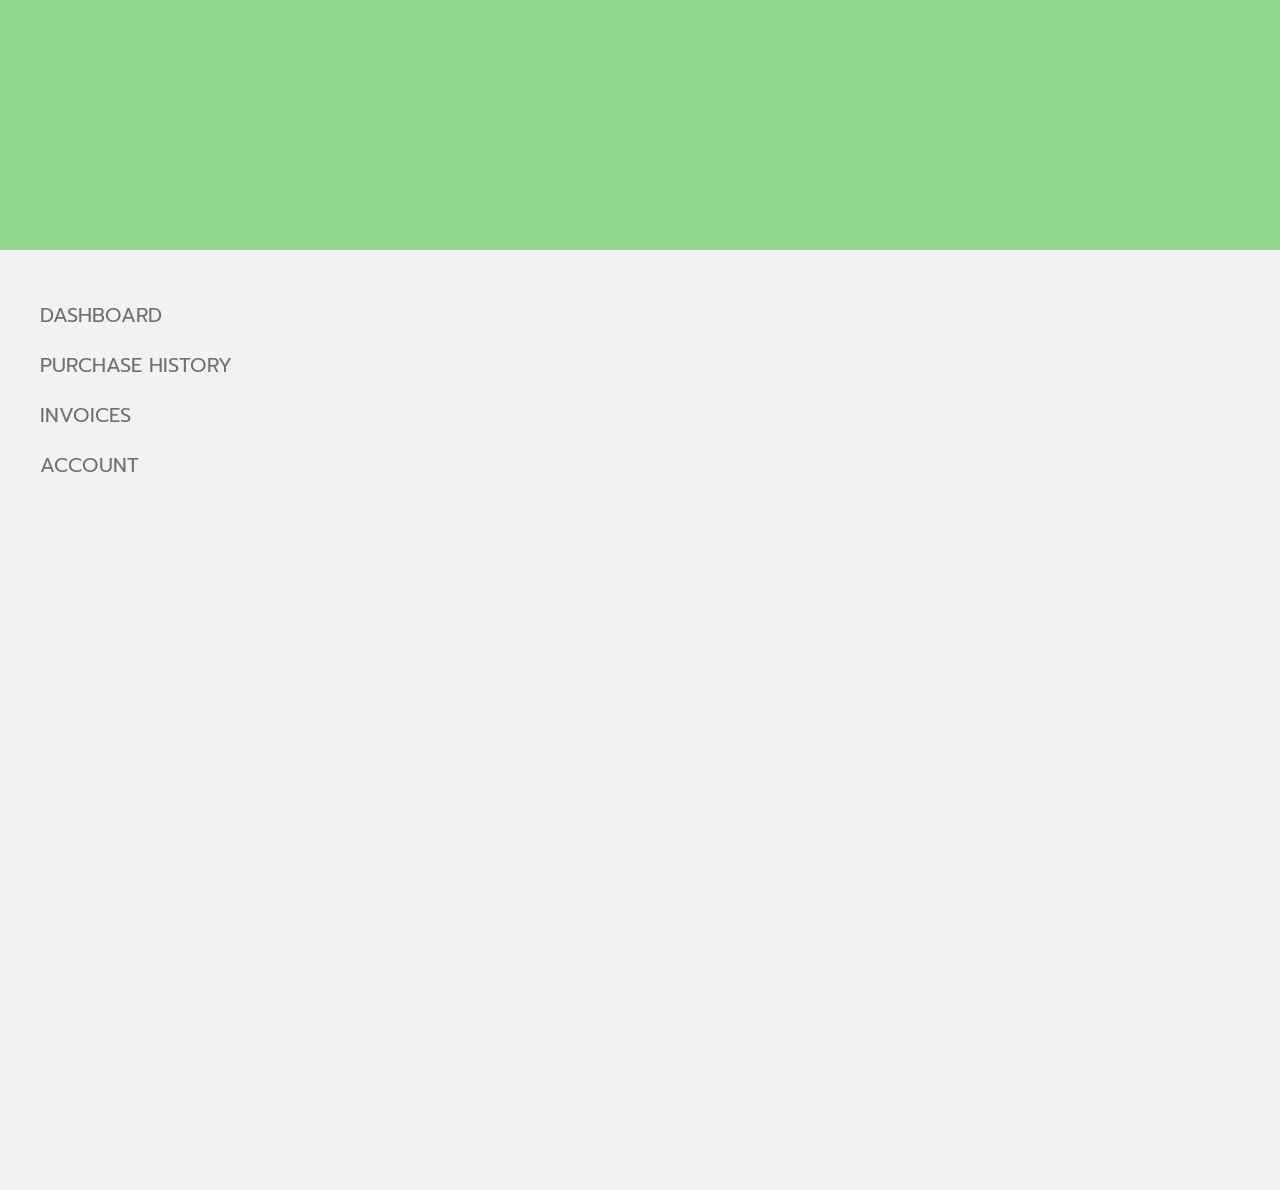
==== dashboard.html @ 3eceb458 "changed html file names" ====
<!DOCTYPE html>
<html lang="en">
<head>
    <meta charset="UTF-8">
    <meta name="viewport" content="width=device-width, initial-scale=1.0">
    <meta http-equiv="X-UA-Compatible" content="ie=edge">
    <title>Farm UI | Dashboard page</title>
    <link rel="stylesheet" href="style.css">
</head>
<body>
    <main class="main">
        <header class="header"></header>
        <div class="is-section">
            <ul>
                <li class="dashboard">Dashboard</li>
                <li class="purchase">Purchase history</li>
                <li class="invoice">invoices</li>
                <li class="account">account</li>
            </ul>

        </div>

        <div class="pos-abs-h dash-lyt">
            <div class="cards card-margin">
                <div class="card card-1">
                    <p>Products <br/> Purchased</p>
                    <div class="round">18</div>
                </div>
                <div class="card card-2">
                    <p>Delivered <br/> Products</p>
                    <div class="round">3</div>

                </div>
                <div class="card card-3">
                    <p>Pending <br/> Products</p>
                    <div class="round">3</div>
                </div>
            </div>
            <div class="farm-map card-margin">
               <div> 
                    <h4>MAIN FARM ADDRESS</h4>
                    <br>
                    <p>
                        20 Jane Haret Close,  <br/>
                        Lekki by Epe Expy,<br/>
                        Lagos.
                    </p>
                    
                    <button class="btn btn-pos btn-w btn-c">Edit Address</button>
               </div>
               
               <div class="map-image">
                   <button class="btn btn-map">MAP</button>
               </div>
            </div>
            <div class="order-history card-margin">
                <h4>RECENT ORDER HISTORY</h4>

                <table>
                    <tr>
                        <th>S/N</th>
                        <th>PRODUCT</th>
                        <th>QUANTITY</th>
                        <th>AMOUNT</th>
                        <th>STATUS</th>
                    </tr>

                    <tr>
                        <td>1</td>
                        <td>Cashew Nuts</td>
                        <td>300 bags</td>
                        <td>100,000</td>
                        <td>Pending</td>
                    </tr>

                    <tr>
                        <td>1</td>
                        <td>Cashew Nuts</td>
                        <td>300 bags</td>
                        <td>100,000</td>
                        <td>Pending</td>
                    </tr>

                    <tr>
                        <td>1</td>
                        <td>Cashew Nuts</td>
                        <td>300 bags</td>
                        <td>100,000</td>
                        <td>Pending</td>
                    </tr>

                    <tr>
                        <td>1</td>
                        <td>Cashew Nuts</td>
                        <td>300 bags</td>
                        <td>100,000</td>
                        <td>Pending</td>
                    </tr>
    

                </table>

               
            </div>

        </div>

        <div class="pos-abs-h purchase-lyt">
                <div class="purchase-history">
                        <h4>Purchase History</h4>
        
                        <table id="purchase">
                            <tr>
                                <th>S/N</th>
                                <th>PRODUCT</th>
                                <th>QUANTITY</th>
                                <th>AMOUNT</th>
                                <th>STATUS</th>
                            </tr>
        
                            <tr>
                                <td>1</td>
                                <td>Cashew Nuts</td>
                                <td>300 bags</td>
                                <td>100,000</td>
                                <td>Pending</td>
                            </tr>
        
                            <tr>
                                <td>1</td>
                                <td>Cashew Nuts</td>
                                <td>300 bags</td>
                                <td>100,000</td>
                                <td>Pending</td>
                            </tr>
        
                            <tr>
                                <td>1</td>
                                <td>Cashew Nuts</td>
                                <td>300 bags</td>
                                <td>100,000</td>
                                <td>Pending</td>
                            </tr>
        
                            <tr>
                                <td>1</td>
                                <td>Cashew Nuts</td>
                                <td>300 bags</td>
                                <td>100,000</td>
                                <td>Pending</td>
                            </tr>
            
                            <tr>
                                <td>1</td>
                                <td>Cashew Nuts</td>
                                <td>300 bags</td>
                                <td>100,000</td>
                                <td>Pending</td>
                            </tr>
    
                        </table>

                    </div>
        </div>

        <div class="pos-abs-h invoice-lyt">
            <h4>Billings</h4>
        </div>


        <div class="pos-abs-h account-lyt">
            <div class="person-acct">
                <div class="card-a card-w">
                    <div class="acct-box">
                        <h4>ACCOUNT</h4>
                        <p>John Chukwuemeka</p>        
                    </div>

                    <div class="round-a"></div>

                </div>

                <div class="card-p card-w card-s">
                    <h4>EDIT PROFILE</h4>

                    <form action="" class="form-w">
                        <label for="firstname">First Name</label> 
                        <input type="text"> 
                        <label for="firstname">Last Name</label>
                        <input type="text"> 
                        <label for="firstname">Gender</label> 
                        <input type="text"> 
                        <label for="firstname">Business Name</label> 
                        <input type="text"> 

                    </form>

                    <button class="btn btn-save btn-c">Save</button>

                </div>

                <div class="card-p card-w card-s">
                    <h4>CHANGE PASSWORD</h4>

                    <form action="" class="form-w">
                            <label for="old password">Old Password</label> 
                            <input type="password"> 
                            <label for="new password">New Password</label>
                            <input type="password"> 
                            <label for="confirm password">Confirm Password</label> 
                            <input type="password">                         
    
                    </form>
    
                    <button class="btn btn-save btn-c">Save</button>
    
    
                </div>
            </div>
            <div class="map-locate">
                <div class="card-m">
                    <h4>FARMS</h4>

                    <div class="card-map">
                        <div class="card-mapFlex">
                            <div class="card-mapImg"></div>
                            <p>20 Jane Haret Close, <br>
                                Lekki by Epe Expy, <br>
                                Lagos.
                            </p>
                        </div>  
                        
                        <div class="align">
                            <button class="btn btn-c btn-edit">Edit</button>
                            <button class="btn btn-c btn-del">Delete</button>    
                        </div>

                    </div>

                    <div class="card-map">
                        <div class="card-mapFlex">
                            <div class="card-mapImg"></div>
                            <p>20 Jane Haret Close, <br>
                                Lekki by Epe Expy, <br>
                                Lagos.
                            </p>
                        </div>  
                        
                        <div class="align">
                            <button class="btn btn-c btn-edit">Edit</button>
                            <button class="btn btn-c btn-del">Delete</button>    
                        </div>

                    </div>

                    <div class="card-map">
                        <div class="card-mapFlex">
                            <div class="card-mapImg"></div>
                            <p>20 Jane Haret Close, <br>
                                Lekki by Epe Expy, <br>
                                Lagos.
                            </p>
                        </div>  
                        
                        <div class="align">
                            <button class="btn btn-c btn-edit">Edit</button>
                            <button class="btn btn-c btn-del">Delete</button>    
                        </div>

                    </div>
                    <div class="card-map">
                        <div class="card-mapFlex">
                            <div class="card-mapImg"></div>
                            <p>20 Jane Haret Close, <br>
                                Lekki by Epe Expy, <br>
                                Lagos.
                            </p>
                        </div>  
                        
                        <div class="align">
                            <button class="btn btn-c btn-edit">Edit</button>
                            <button class="btn btn-c btn-del">Delete</button>    
                        </div>

                    </div>
                    <div class="card-map">
                        <div class="card-mapFlex">
                            <div class="card-mapImg"></div>
                            <p>20 Jane Haret Close, <br>
                                Lekki by Epe Expy, <br>
                                Lagos.
                            </p>
                        </div>  
                        
                        <div class="align">
                            <button class="btn btn-c btn-edit">Edit</button>
                            <button class="btn btn-c btn-del">Delete</button>    
                        </div>

                    </div>

                </div>
            </div>
        </div>
    </main>

    <script src="app.js"></script>
</body>
</html>
---- style.css ----
@import url('https://fonts.googleapis.com/css?family=Prompt');
@import url('https://stackpath.bootstrapcdn.com/font-awesome/4.7.0/css/font-awesome.min.css');

:root{
    --color-grey: #F2F2F2;
    --color-light-green: #91D88E;
    --color-dark: #000000;
    --color-dark-1: #707070;
    --color-light: #ffffff;
    --color-dark-green: #87C466;
    --color-light-1: #D3D3D3;
    --color-dark-2: #3B3B3B;
    --color-dark-3: #212121;
    --color-blue-1: #4640EF;
    --color-green-1: #CEEDCD;
    --color-light-2: #EFEFEF;
    --color-blue-2: #2F21F9;
}

*, *::after, *::before {
    padding: 0;
    margin: 0;
    box-sizing: inherit;
    outline: none;
}

body{
    padding: 0;
    margin: 0;
    box-sizing: border-box;
    font-family: 'Prompt', sans-serif;
}

.main{
    background-color: var(--color-grey);
}

.header{
    min-height: 250px;
    background-color: var(--color-light-green);
}

.is-section{
    min-height: 900px;
    position: relative;
    padding: 0 15px;
}

.is-section > ul{
    list-style: none;
    width: 260px;
    margin-top: 40px;
    line-height: 50px;
}

.is-section ul li{
    text-transform: uppercase;
    font-size: 20px;
    color: var(--color-dark-1);
    text-indent: 25px;
    cursor: pointer;
}

.is-section ul li:hover{
    background: rgba(145,216,142, 0.44);
    border-radius: 150px;
    transition: all 1s ease-out;
}

.pos-abs-h{
    position: absolute;
    left: 25%;
    /* width: 1024px; */
    top: 220px;
}

.dash-lyt{
    display: flex;
    flex-direction: column;
    justify-content: space-between;
    overflow-x: hidden;
}

.card-margin{
    margin: 10px 0;
}
.cards{
    /* width: 100%; */
    display: flex;
    justify-content: space-between;
}

.cards .card{
    width: 320px;
    border-radius: 10px;
    background: var(--color-light);
    box-shadow: 0 3px 6px rgba(0,0,0,0.16);
    padding: 15px;
    align-items: center;
    display: flex;
    justify-content: space-between;
    margin: 0 5px;
}

.cards .card>p{
    font-size: 20px;
    color: var(--color-dark-green);
}

.round{
    height: 124px;
    width: 124px;
    border: 1px solid var(--color-grey);
    border-radius: 50%;
    text-align: center;
    font-size: 61px;
    
    padding: 25px 0;
    color: var(--color-dark-green);
}

.farm-map{
    height: 300px;
    width: 600px;
    border-radius: 10px;
    background: var(--color-light);
    padding: 10px;
    display: flex;
    justify-content: space-between;
    box-shadow: 0 3px 6px rgba(0,0,0,0.16);
}

.farm-map h4{
    font-size: 12px;
    color: var(--color-dark-2);
    letter-spacing: 4px;
}

.farm-map p{
    font-size: 22px;
    line-height: 25px;
}

.btn:link, .btn:visited{
    text-decoration: none;
    display: inline-block;
    cursor: pointer;
}

.btn-pos{
    position: absolute;
    top: 125px;
}
.btn-w{
    position: relative;
    font-family: 'prompt';
    padding: 8px 10px;
    /* border-radius: 100px; */
}

.btn-c{
    background: rgba(145,216,142, 0.44);
    box-shadow: 0 3px 6px rgba(0,0,0,0.29);
    border: none;
    border-radius: 100px;

}

.map-image{
    background: url('img/map.png') no-repeat;
    background-size: cover;
    height: 280px;
    width: 300px;
    border-radius: 13px;
    padding: 10px;
}

.btn-map{
    cursor: pointer;
    border: none;
    background: var(--color-light);
    text-align: left;
    padding: 5px 20px 5px 5px;
    border-radius: 5px;
    box-shadow: 0 3px 6px rgba(0,0,0,0.16);
    color: var(--color-blue-1);
    font-size: 14px;
}

.order-history{
    height: 370px;
    width: 900px;
    border-radius: 10px;
    background: var(--color-light);
    box-shadow: 0 3px 6px rgba(0,0,0,0.16);
    /* margin-top: 30px; */
}

.order-history h4{
    padding: 15px;
    font-size: 12px;
    color: var(--color-dark-2);
    letter-spacing: 3px;
}

table{
    width: 100%;
    border-collapse: collapse;
}

table tr th{
    font-size: 18px;
    font-weight: lighter;
    background: #CEEDCD;
    text-align: left;
    text-indent: 15px;
    padding: 6px 0;
}

table tr td{
    padding: 6px 0;
    text-indent: 15px;
    background: #EFEFEF;
}


table tr td:last-child{
    color: var(--color-blue-2);
}

.purchase-history{
    padding: 25px;
    width: 900px;
    background: #fff;
}

.purchase-history h4{
    color: #707070;
    font-size: 32px;
    text-indent: 25px;
    margin-bottom: 6%;
}

table#purchase{
    max-width: 800px;
    margin: 0 auto;
}

.invoice-lyt{
    min-height: 400px;
    width: 900px;
    background: #fff;
    padding: 25px;
}

.invoice-lyt h4{
    font-size: 32px;
    color: #707070;
}

.account-lyt{
    display: flex;
    justify-content: space-between;
}


.person-acct{
    /* background: purple; */
    display: flex;
    flex-direction: column;
    justify-content: space-between;
    width: 400px;
    margin-right:15px;
}

.person-acct h4{
    font-size: 12px;
    letter-spacing: 3px;
    margin-bottom: 20px;
}
.card-a{
    display: flex;
    justify-content: space-around;
    color: #3B3B3B;
}
.card-w{
    background: white;
    border-radius: 12px;
    padding: 10px 15px;
    box-shadow: 0 3px 6px rgba(0,0,0,0.15);
    margin: 12px 0;
}
.card-a p{
    font-size: 26px;
}
.round-a{
    height: 100px;
    width: 100px;
    border-radius: 50%;
    background: #E1E1E1;
    align-self: center;
}

.form-w *{
    width: 100%;
    padding: 8px 0;  
    background: transparent; 
}

.form-w input{
    margin-bottom: 10px;
    border: none;
    border-bottom: 1px solid var(--color-dark-green);
}

.btn-save{
    padding: 5px 8px;
    margin-top: 25px;
}
.map-locate{
    height: 700px;
    width: 500px;
    background: #fff;
    margin-top: 10px;
    display: flex;
    flex-direction: column;
    justify-content: space-between;
    border-radius: 12px;
    padding: 10px;
    box-shadow: 0 3px 6px rgba(0,0,0,0.16);
}

.card-map{
    height: 166px;
    background: #fff;
    border-radius: 12px;
    margin: 15px 0;
    box-shadow: 0 3px 6px rgba(0,0,0,0.16);
    padding: 10px;
    display: flex;
    justify-content: space-between;
}

.card-mapFlex{
    display: flex;
}

.card-m h4{
    font-size: 12px;
    letter-spacing: 3px;
}

.card-mapFlex p{
    padding-left: 5px;
    line-height: 20px;
}

.card-mapImg{
    background: url('img/map.png');
    background-size: cover;
    height: 144px;
    width: 141px;
    border-radius: 12px;
    position: relative;
}

.align{
    align-self: flex-end;
}
.btn-edit, .btn-del{
    padding: 3px 10px;
}

/*LOGIN*/
.p-flex{
    display: flex;
    min-height: 100vh;
    justify-content: space-between;
    background: #fff;
}

.form-lyt{
    width: 500px;
    align-self: center;
    margin: 0 auto;
    text-align: center;
    padding: 0 25px;
}

.form-lyt h2{
    font-size: 32px;
    color: #707070;
}

.form-lyt p{
    font-size: 13px;
    color: #707070;
}

.form-lyt .a-link{
    text-decoration: none;
    color: #87C466;
    display: block;
}

.form-lyt input {
    border-bottom: 2px solid #87C466;
    margin: 15px 0;
    position: relative;
    max-width: 75%;
    font-size: 20px;
}

.form-lyt input::placeholder{
    font-size: 20px;
    color: rgba(112,112,112,0.5);
}

.img-lyt{
    background: url('img/farm.jpg') center;
    background-size: cover;
    width: 800px;
    /* height: 100vh; */
}

.btn-submit{
    padding: 10px 20px;
    font-size: 20px;
    background: #87C466;
    box-shadow: 0 10px 20px rgba(0,0,0,0.16);
    color: #fff;
    margin: 25px 0;
    cursor: pointer;
}

.btn-submit:active{
    transform: translateY(5px);
    box-shadow: none;
}

/*HOME*/
.bg-w{
    background: #fff;
}
header.jumbotron{
    min-height: 400px;
    display: flex;
    border-bottom: 7px solid #E6FFEB;
}

.jumb-1{
    width: 600px;
    background: #E6E6E6;
}

.jumb-2{
    background: #B7B7B7;
    width: 400px;
}

.jumb-3{
    width: 540px;
    background: #919191;
}

nav.navigation{
    /* max-width: 80%; */
    padding: 25px 0;
    background: #fff;
    margin: 0 auto;
    display: flex;
    justify-content: space-around;
    box-shadow: 0px 3px 6px rgba(0,0,0,0.16);
}

.navigation .navbar-brand{
    font-size: 20px;
    color: #707070;
}
.navigation ul{
    display: flex;
    list-style: none;
    justify-content: flex-end;
}

.navigation ul li{
    padding: 0 25px;
    font-size: 20px;
}

.navigation ul li .a-link{
    text-decoration: none;
    color: #707070;
}
.products{
    padding: 50px;
}
.products h1{
    font-size: 32px;
    color: #707070;
    font-weight: normal;
    border-bottom: 2px solid #707070;
    width: 180px;
}

.nut-cardbox{
    padding: 25px 0;
    display: flex;
    flex-wrap: wrap;
    justify-content: space-between;
}

.nut-card{
    height: 300px;
    width: 250px;
    background: #fff;
    margin: 15px 0;
    box-shadow: 0 3px 6px rgba(0,0,0,0.16);
    padding: 25px 0;
    text-indent: 15px;
}

.nut-sp{
    height: 201px;
    background: #E6FFEB;
    margin: 5px 0;
    display: flex;
    flex-direction: column;
    justify-content: flex-end;
    align-items: flex-end;
    padding: 0 15px;

}

.p-move{
    align-self: flex-end;
    margin-bottom: -20px;
    height: 51px;
    width: 51px;
    background: #fff;
    border-radius: 50%;
    box-shadow: 0 3px 6px rgba(0,0,0,0.16);
    line-height: 51px;
}
.nut-sp p{
    font-size: 50px;
}
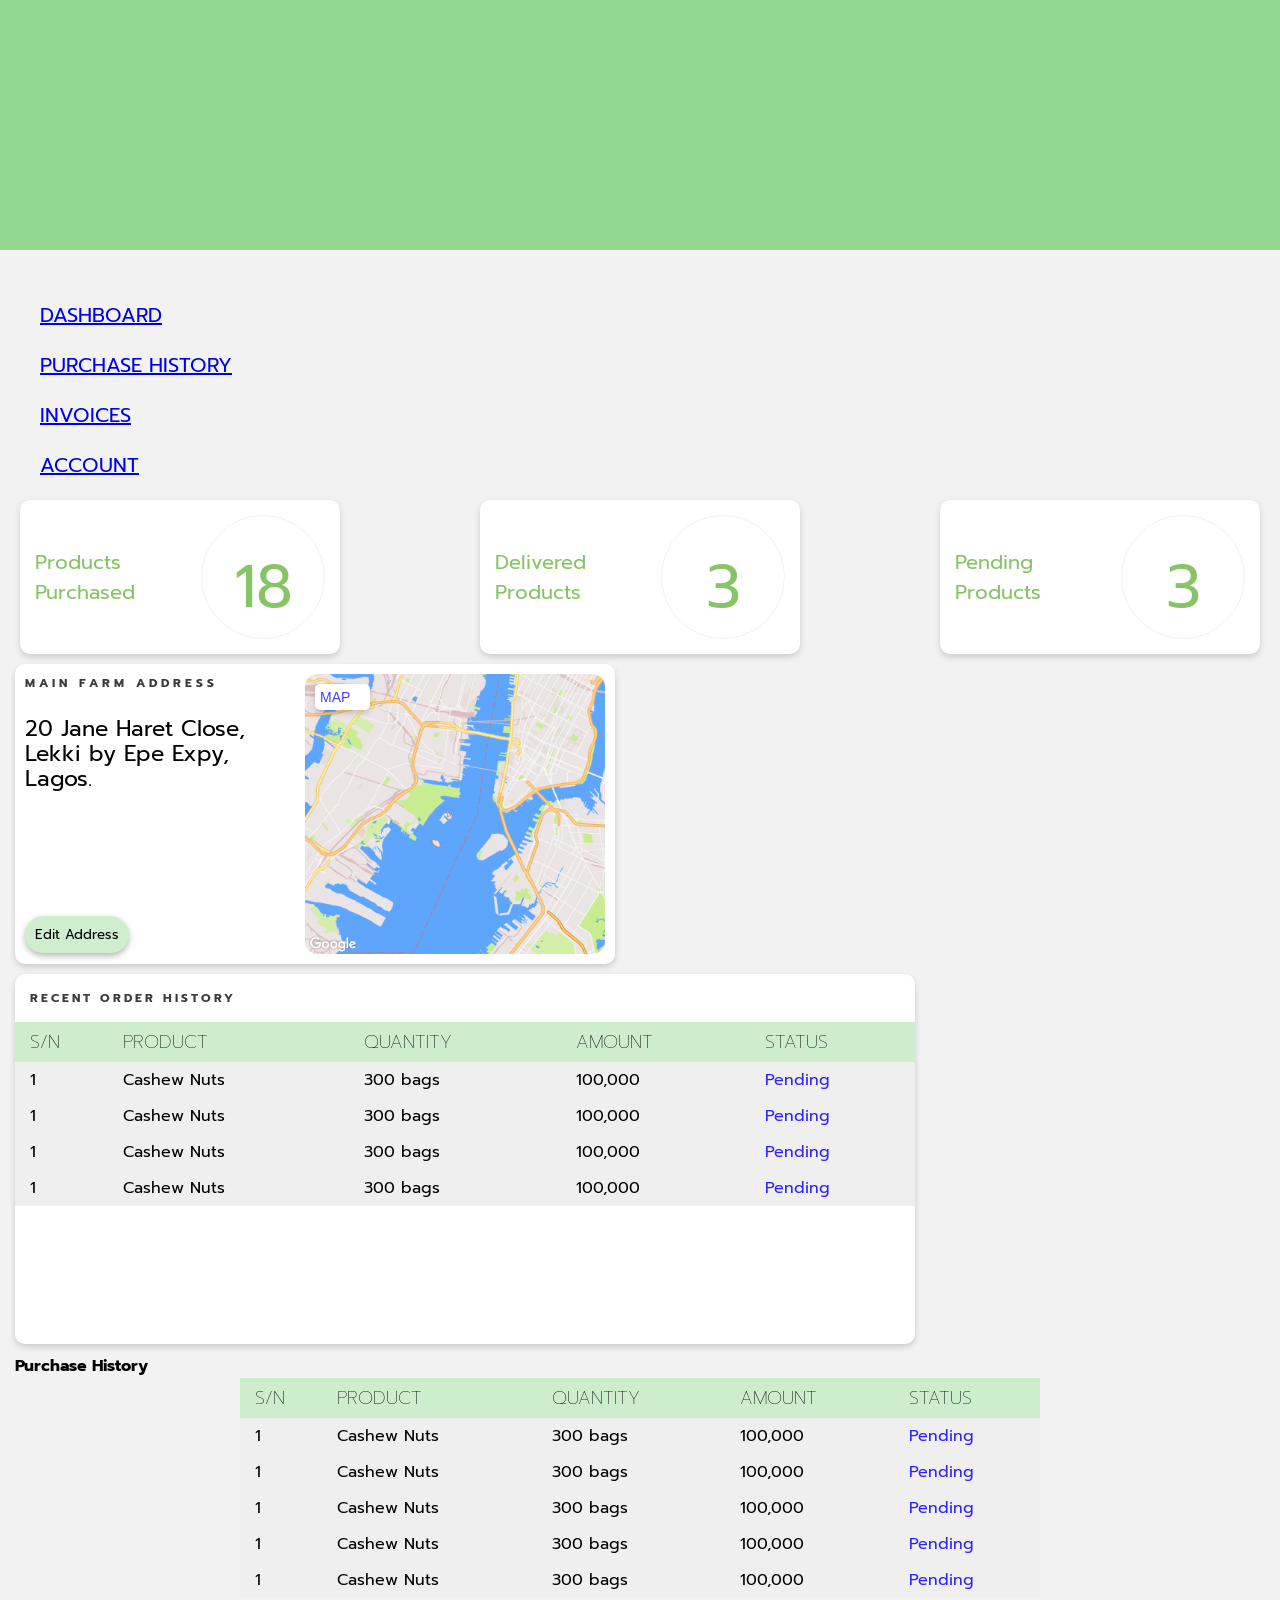
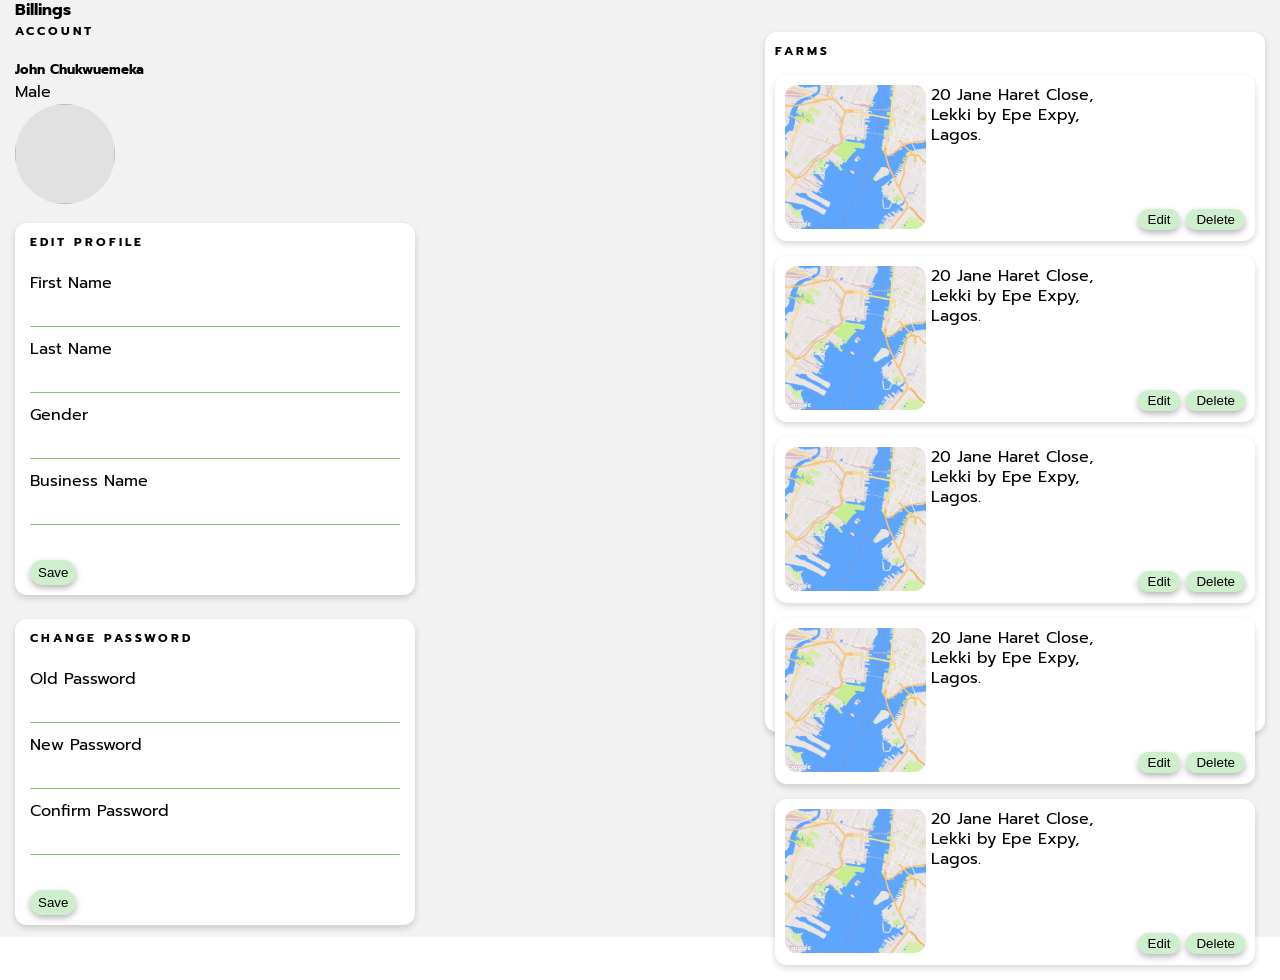
==== commit ece97448: "Fixed Layout" ====
--- a/dashboard.html
+++ b/dashboard.html
@@ -1,5 +1,6 @@
 <!DOCTYPE html>
 <html lang="en">
+
 <head>
     <meta charset="UTF-8">
     <meta name="viewport" content="width=device-width, initial-scale=1.0">
@@ -7,109 +8,63 @@
     <title>Farm UI | Dashboard page</title>
     <link rel="stylesheet" href="style.css">
 </head>
+
 <body>
     <main class="main">
         <header class="header"></header>
         <div class="is-section">
-            <ul>
-                <li class="dashboard">Dashboard</li>
-                <li class="purchase">Purchase history</li>
-                <li class="invoice">invoices</li>
-                <li class="account">account</li>
+            <ul class="main-sidebar">
+                <li class="dashboard">
+                    <a href="#dash-lyt">Dashboard</a>
+                </li>
+                <li class="purchase">
+                    <a href="#purchase-lyt">Purchase history</a></li>
+                <li class="invoice">
+                    <a href="#invoice-lyt">invoices</a>
+                </li>
+                <li class="account">
+                    <a href="#account-lyt">account</a>
+                </li>
             </ul>
 
-        </div>
-
-        <div class="pos-abs-h dash-lyt">
-            <div class="cards card-margin">
-                <div class="card card-1">
-                    <p>Products <br/> Purchased</p>
-                    <div class="round">18</div>
-                </div>
-                <div class="card card-2">
-                    <p>Delivered <br/> Products</p>
-                    <div class="round">3</div>
-
-                </div>
-                <div class="card card-3">
-                    <p>Pending <br/> Products</p>
-                    <div class="round">3</div>
-                </div>
-            </div>
-            <div class="farm-map card-margin">
-               <div> 
-                    <h4>MAIN FARM ADDRESS</h4>
-                    <br>
-                    <p>
-                        20 Jane Haret Close,  <br/>
-                        Lekki by Epe Expy,<br/>
-                        Lagos.
-                    </p>
-                    
-                    <button class="btn btn-pos btn-w btn-c">Edit Address</button>
-               </div>
-               
-               <div class="map-image">
-                   <button class="btn btn-map">MAP</button>
-               </div>
-            </div>
-            <div class="order-history card-margin">
-                <h4>RECENT ORDER HISTORY</h4>
-
-                <table>
-                    <tr>
-                        <th>S/N</th>
-                        <th>PRODUCT</th>
-                        <th>QUANTITY</th>
-                        <th>AMOUNT</th>
-                        <th>STATUS</th>
-                    </tr>
-
-                    <tr>
-                        <td>1</td>
-                        <td>Cashew Nuts</td>
-                        <td>300 bags</td>
-                        <td>100,000</td>
-                        <td>Pending</td>
-                    </tr>
-
-                    <tr>
-                        <td>1</td>
-                        <td>Cashew Nuts</td>
-                        <td>300 bags</td>
-                        <td>100,000</td>
-                        <td>Pending</td>
-                    </tr>
-
-                    <tr>
-                        <td>1</td>
-                        <td>Cashew Nuts</td>
-                        <td>300 bags</td>
-                        <td>100,000</td>
-                        <td>Pending</td>
-                    </tr>
-
-                    <tr>
-                        <td>1</td>
-                        <td>Cashew Nuts</td>
-                        <td>300 bags</td>
-                        <td>100,000</td>
-                        <td>Pending</td>
-                    </tr>
-    
-
-                </table>
-
-               
-            </div>
-
-        </div>
-
-        <div class="pos-abs-h purchase-lyt">
-                <div class="purchase-history">
-                        <h4>Purchase History</h4>
-        
-                        <table id="purchase">
+            <section class="main-container">
+                <div id="dash-lyt">
+                    <div class="cards card-margin">
+                        <div class="card card-1">
+                            <p>Products <br /> Purchased</p>
+                            <div class="round">18</div>
+                        </div>
+                        <div class="card card-2">
+                            <p>Delivered <br /> Products</p>
+                            <div class="round">3</div>
+
+                        </div>
+                        <div class="card card-3">
+                            <p>Pending <br /> Products</p>
+                            <div class="round">3</div>
+                        </div>
+                    </div>
+                    <div class="farm-map card-margin">
+                        <div>
+                            <h4 class="card-caption">MAIN FARM ADDRESS</h4>
+                            <br>
+                            <p>
+                                20 Jane Haret Close, <br />
+                                Lekki by Epe Expy,<br />
+                                Lagos.
+                            </p>
+
+                            <button class="btn btn-pos btn-w btn-c">Edit Address</button>
+                        </div>
+
+                        <div class="map-image">
+                            <button class="btn btn-map">MAP</button>
+                        </div>
+                    </div>
+                    <div class="order-history card-margin">
+                        <h4 class="card-caption">RECENT ORDER HISTORY</h4>
+
+                        <table>
                             <tr>
                                 <th>S/N</th>
                                 <th>PRODUCT</th>
@@ -117,193 +72,257 @@
                                 <th>AMOUNT</th>
                                 <th>STATUS</th>
                             </tr>
-        
-                            <tr>
-                                <td>1</td>
-                                <td>Cashew Nuts</td>
-                                <td>300 bags</td>
-                                <td>100,000</td>
-                                <td>Pending</td>
-                            </tr>
-        
-                            <tr>
-                                <td>1</td>
-                                <td>Cashew Nuts</td>
-                                <td>300 bags</td>
-                                <td>100,000</td>
-                                <td>Pending</td>
-                            </tr>
-        
-                            <tr>
-                                <td>1</td>
-                                <td>Cashew Nuts</td>
-                                <td>300 bags</td>
-                                <td>100,000</td>
-                                <td>Pending</td>
-                            </tr>
-        
-                            <tr>
-                                <td>1</td>
-                                <td>Cashew Nuts</td>
-                                <td>300 bags</td>
-                                <td>100,000</td>
-                                <td>Pending</td>
-                            </tr>
-            
-                            <tr>
-                                <td>1</td>
-                                <td>Cashew Nuts</td>
-                                <td>300 bags</td>
-                                <td>100,000</td>
-                                <td>Pending</td>
-                            </tr>
-    
+
+                            <tr>
+                                <td>1</td>
+                                <td>Cashew Nuts</td>
+                                <td>300 bags</td>
+                                <td>100,000</td>
+                                <td>Pending</td>
+                            </tr>
+
+                            <tr>
+                                <td>1</td>
+                                <td>Cashew Nuts</td>
+                                <td>300 bags</td>
+                                <td>100,000</td>
+                                <td>Pending</td>
+                            </tr>
+
+                            <tr>
+                                <td>1</td>
+                                <td>Cashew Nuts</td>
+                                <td>300 bags</td>
+                                <td>100,000</td>
+                                <td>Pending</td>
+                            </tr>
+
+                            <tr>
+                                <td>1</td>
+                                <td>Cashew Nuts</td>
+                                <td>300 bags</td>
+                                <td>100,000</td>
+                                <td>Pending</td>
+                            </tr>
+
+
                         </table>
 
-                    </div>
+
+                    </div>
+
+                </div>
+
+                <div id="purchase-lyt">
+                    <div class="card more-padding">
+                        <h4 class="page-heading">Purchase History</h4>
+
+                        <table id="purchase">
+                            <tr>
+                                <th>S/N</th>
+                                <th>PRODUCT</th>
+                                <th>QUANTITY</th>
+                                <th>AMOUNT</th>
+                                <th>STATUS</th>
+                            </tr>
+
+                            <tr>
+                                <td>1</td>
+                                <td>Cashew Nuts</td>
+                                <td>300 bags</td>
+                                <td>100,000</td>
+                                <td>Pending</td>
+                            </tr>
+
+                            <tr>
+                                <td>1</td>
+                                <td>Cashew Nuts</td>
+                                <td>300 bags</td>
+                                <td>100,000</td>
+                                <td>Pending</td>
+                            </tr>
+
+                            <tr>
+                                <td>1</td>
+                                <td>Cashew Nuts</td>
+                                <td>300 bags</td>
+                                <td>100,000</td>
+                                <td>Pending</td>
+                            </tr>
+
+                            <tr>
+                                <td>1</td>
+                                <td>Cashew Nuts</td>
+                                <td>300 bags</td>
+                                <td>100,000</td>
+                                <td>Pending</td>
+                            </tr>
+
+                            <tr>
+                                <td>1</td>
+                                <td>Cashew Nuts</td>
+                                <td>300 bags</td>
+                                <td>100,000</td>
+                                <td>Pending</td>
+                            </tr>
+
+                        </table>
+
+                    </div>
+                </div>
+
+                <div id="invoice-lyt">
+                    <div class="card more-padding">
+                        <h4 class="page-heading">Billings</h4>
+                    </div>
+                </div>
+
+                <div id="account-lyt">
+                    <section class="account-lyt">
+                        <div class="person-acct">
+                            <div class="card">
+                                <h4 class="card-caption">ACCOUNT</h4>
+                                <div class="card-body">
+                                    <section class="acct-box">
+                                        <article>
+                                            <h1 class="username">John Chukwuemeka</h1>
+                                            <p>Male</p>
+                                        </article>
+                                        <img class="round-a">
+                                    </section>
+                                </div>
+
+                            </div>
+
+                            <div class="card card-w card-s">
+                                <h4 class="card-caption">EDIT PROFILE</h4>
+
+                                <form action="" class="form-w">
+                                    <label for="firstname">First Name</label>
+                                    <input type="text">
+                                    <label for="firstname">Last Name</label>
+                                    <input type="text">
+                                    <label for="firstname">Gender</label>
+                                    <input type="text">
+                                    <label for="firstname">Business Name</label>
+                                    <input type="text">
+
+                                </form>
+
+                                <button class="btn btn-save btn-c">Save</button>
+
+                            </div>
+
+                            <div class="card card-w card-s">
+                                <h4 class="card-caption">CHANGE PASSWORD</h4>
+
+                                <form action="" class="form-w">
+                                    <label for="old password">Old Password</label>
+                                    <input type="password">
+                                    <label for="new password">New Password</label>
+                                    <input type="password">
+                                    <label for="confirm password">Confirm Password</label>
+                                    <input type="password">
+
+                                </form>
+
+                                <button class="btn btn-save btn-c">Save</button>
+
+
+                            </div>
+                        </div>
+
+                        <div class="map-locate card card-m">
+                            <h4 class="card-caption">FARMS</h4>
+                            <div class="card-body">
+                                <div class="card-map">
+                                    <div class="card-mapFlex">
+                                        <div class="card-mapImg"></div>
+                                        <p>20 Jane Haret Close, <br>
+                                            Lekki by Epe Expy, <br>
+                                            Lagos.
+                                        </p>
+                                    </div>
+
+                                    <div class="align">
+                                        <button class="btn btn-c btn-edit">Edit</button>
+                                        <button class="btn btn-c btn-del">Delete</button>
+                                    </div>
+
+                                </div>
+
+                                <div class="card-map">
+                                    <div class="card-mapFlex">
+                                        <div class="card-mapImg"></div>
+                                        <p>20 Jane Haret Close, <br>
+                                            Lekki by Epe Expy, <br>
+                                            Lagos.
+                                        </p>
+                                    </div>
+
+                                    <div class="align">
+                                        <button class="btn btn-c btn-edit">Edit</button>
+                                        <button class="btn btn-c btn-del">Delete</button>
+                                    </div>
+
+                                </div>
+
+                                <div class="card-map">
+                                    <div class="card-mapFlex">
+                                        <div class="card-mapImg"></div>
+                                        <p>20 Jane Haret Close, <br>
+                                            Lekki by Epe Expy, <br>
+                                            Lagos.
+                                        </p>
+                                    </div>
+
+                                    <div class="align">
+                                        <button class="btn btn-c btn-edit">Edit</button>
+                                        <button class="btn btn-c btn-del">Delete</button>
+                                    </div>
+
+                                </div>
+                                <div class="card-map">
+                                    <div class="card-mapFlex">
+                                        <div class="card-mapImg"></div>
+                                        <p>20 Jane Haret Close, <br>
+                                            Lekki by Epe Expy, <br>
+                                            Lagos.
+                                        </p>
+                                    </div>
+
+                                    <div class="align">
+                                        <button class="btn btn-c btn-edit">Edit</button>
+                                        <button class="btn btn-c btn-del">Delete</button>
+                                    </div>
+
+                                </div>
+                                <div class="card-map">
+                                    <div class="card-mapFlex">
+                                        <div class="card-mapImg"></div>
+                                        <p>20 Jane Haret Close, <br>
+                                            Lekki by Epe Expy, <br>
+                                            Lagos.
+                                        </p>
+                                    </div>
+
+                                    <div class="align">
+                                        <button class="btn btn-c btn-edit">Edit</button>
+                                        <button class="btn btn-c btn-del">Delete</button>
+                                    </div>
+                                </div>
+                            </div>
+                        </div>
+                    </section>
+                </div>
+            </section>
         </div>
 
-        <div class="pos-abs-h invoice-lyt">
-            <h4>Billings</h4>
-        </div>
-
-
-        <div class="pos-abs-h account-lyt">
-            <div class="person-acct">
-                <div class="card-a card-w">
-                    <div class="acct-box">
-                        <h4>ACCOUNT</h4>
-                        <p>John Chukwuemeka</p>        
-                    </div>
-
-                    <div class="round-a"></div>
-
-                </div>
-
-                <div class="card-p card-w card-s">
-                    <h4>EDIT PROFILE</h4>
-
-                    <form action="" class="form-w">
-                        <label for="firstname">First Name</label> 
-                        <input type="text"> 
-                        <label for="firstname">Last Name</label>
-                        <input type="text"> 
-                        <label for="firstname">Gender</label> 
-                        <input type="text"> 
-                        <label for="firstname">Business Name</label> 
-                        <input type="text"> 
-
-                    </form>
-
-                    <button class="btn btn-save btn-c">Save</button>
-
-                </div>
-
-                <div class="card-p card-w card-s">
-                    <h4>CHANGE PASSWORD</h4>
-
-                    <form action="" class="form-w">
-                            <label for="old password">Old Password</label> 
-                            <input type="password"> 
-                            <label for="new password">New Password</label>
-                            <input type="password"> 
-                            <label for="confirm password">Confirm Password</label> 
-                            <input type="password">                         
-    
-                    </form>
-    
-                    <button class="btn btn-save btn-c">Save</button>
-    
-    
-                </div>
-            </div>
-            <div class="map-locate">
-                <div class="card-m">
-                    <h4>FARMS</h4>
-
-                    <div class="card-map">
-                        <div class="card-mapFlex">
-                            <div class="card-mapImg"></div>
-                            <p>20 Jane Haret Close, <br>
-                                Lekki by Epe Expy, <br>
-                                Lagos.
-                            </p>
-                        </div>  
-                        
-                        <div class="align">
-                            <button class="btn btn-c btn-edit">Edit</button>
-                            <button class="btn btn-c btn-del">Delete</button>    
-                        </div>
-
-                    </div>
-
-                    <div class="card-map">
-                        <div class="card-mapFlex">
-                            <div class="card-mapImg"></div>
-                            <p>20 Jane Haret Close, <br>
-                                Lekki by Epe Expy, <br>
-                                Lagos.
-                            </p>
-                        </div>  
-                        
-                        <div class="align">
-                            <button class="btn btn-c btn-edit">Edit</button>
-                            <button class="btn btn-c btn-del">Delete</button>    
-                        </div>
-
-                    </div>
-
-                    <div class="card-map">
-                        <div class="card-mapFlex">
-                            <div class="card-mapImg"></div>
-                            <p>20 Jane Haret Close, <br>
-                                Lekki by Epe Expy, <br>
-                                Lagos.
-                            </p>
-                        </div>  
-                        
-                        <div class="align">
-                            <button class="btn btn-c btn-edit">Edit</button>
-                            <button class="btn btn-c btn-del">Delete</button>    
-                        </div>
-
-                    </div>
-                    <div class="card-map">
-                        <div class="card-mapFlex">
-                            <div class="card-mapImg"></div>
-                            <p>20 Jane Haret Close, <br>
-                                Lekki by Epe Expy, <br>
-                                Lagos.
-                            </p>
-                        </div>  
-                        
-                        <div class="align">
-                            <button class="btn btn-c btn-edit">Edit</button>
-                            <button class="btn btn-c btn-del">Delete</button>    
-                        </div>
-
-                    </div>
-                    <div class="card-map">
-                        <div class="card-mapFlex">
-                            <div class="card-mapImg"></div>
-                            <p>20 Jane Haret Close, <br>
-                                Lekki by Epe Expy, <br>
-                                Lagos.
-                            </p>
-                        </div>  
-                        
-                        <div class="align">
-                            <button class="btn btn-c btn-edit">Edit</button>
-                            <button class="btn btn-c btn-del">Delete</button>    
-                        </div>
-
-                    </div>
-
-                </div>
-            </div>
-        </div>
+
+
     </main>
 
     <script src="app.js"></script>
 </body>
-</html>+
+</html>
--- a/style.css
+++ b/style.css
@@ -287,7 +287,7 @@
     background: white;
     border-radius: 12px;
     padding: 10px 15px;
-    box-shadow: 0 3px 6px rgba(0,0,0,0.15);
+    box-shadow: 0 3px 6px rgba(0,0,0,0.16);
     margin: 12px 0;
 }
 .card-a p{
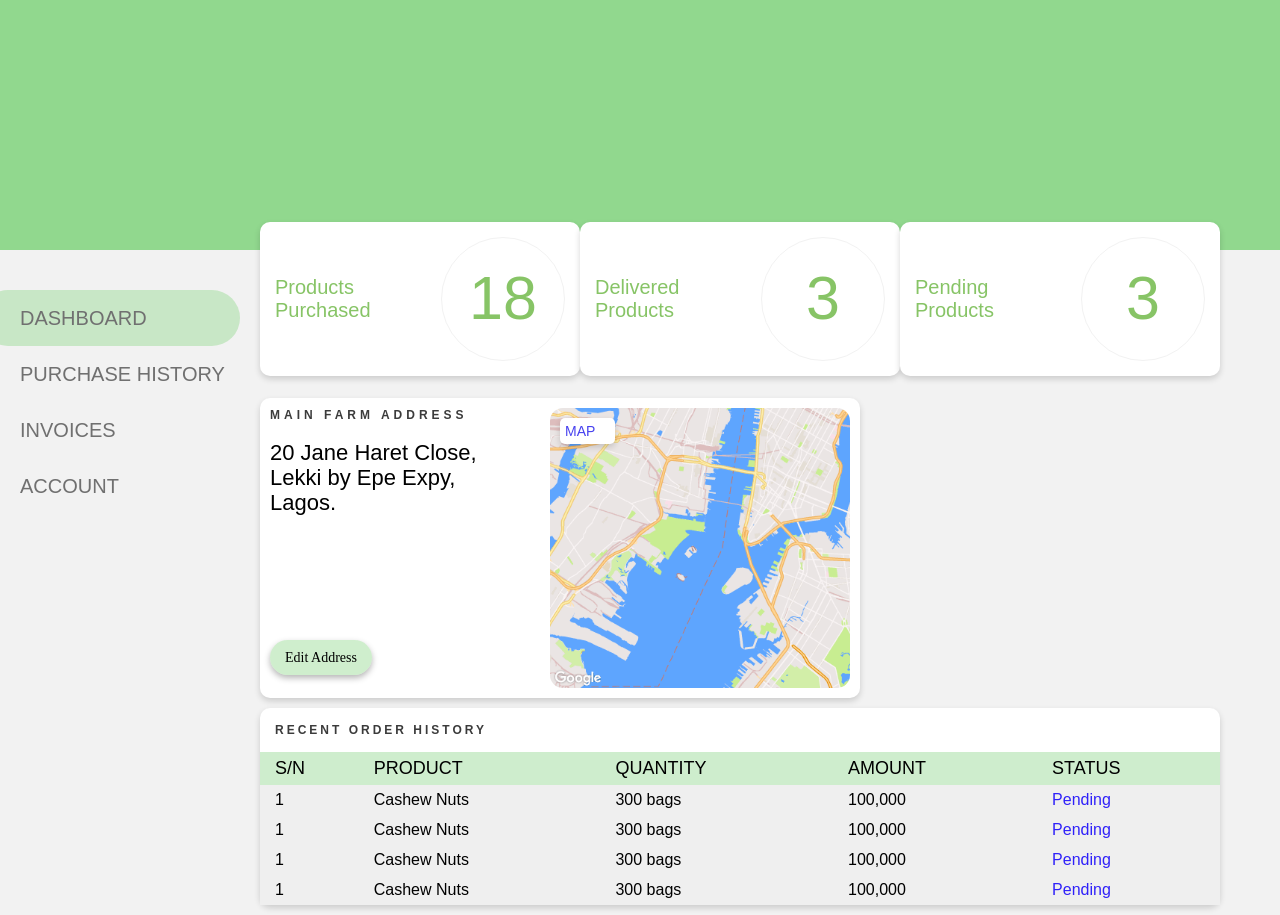
==== commit 75d3c098: "made expected changes for UI Layout." ====
--- a/dashboard.html
+++ b/dashboard.html
@@ -325,4 +325,4 @@
     <script src="app.js"></script>
 </body>
 
-</html>
+</html>
--- a/style.css
+++ b/style.css
@@ -1,5 +1,5 @@
-@import url('https://fonts.googleapis.com/css?family=Prompt');
-@import url('https://stackpath.bootstrapcdn.com/font-awesome/4.7.0/css/font-awesome.min.css');
+/* @import url('https://fonts.googleapis.com/css?family=Prompt'); */
+/* @import url('https://stackpath.bootstrapcdn.com/font-awesome/4.7.0/css/font-awesome.min.css'); */
 
 :root{
     --color-grey: #F2F2F2;
@@ -33,6 +33,7 @@
 
 .main{
     background-color: var(--color-grey);
+    min-height: 100vh;
 }
 
 .header{
@@ -41,7 +42,6 @@
 }
 
 .is-section{
-    min-height: 900px;
     position: relative;
     padding: 0 15px;
 }
@@ -53,25 +53,41 @@
     line-height: 50px;
 }
 
-.is-section ul li{
+.is-section ul li a {
     text-transform: uppercase;
     font-size: 20px;
+    padding: 3px 15px;
+    display: block;
+    text-decoration: none;
     color: var(--color-dark-1);
     text-indent: 25px;
     cursor: pointer;
 }
 
-.is-section ul li:hover{
-    background: rgba(145,216,142, 0.44);
+.is-section ul li.active a, 
+.is-section ul li a:hover {
+    background: rgba(145, 216, 142, .44);
     border-radius: 150px;
     transition: all 1s ease-out;
 }
 
-.pos-abs-h{
-    position: absolute;
-    left: 25%;
-    /* width: 1024px; */
-    top: 220px;
+.is-section {
+    display: grid;
+    grid-gap: 30px;
+    margin: 0 auto;
+    max-width: 1440px;
+    justify-content: center;
+    grid-template-columns: 250px 1fr 50px;
+}
+
+.main-container {
+    /* border: solid 2px blue; */
+    margin-top: -50px;
+}
+
+.page-heading {
+    font-size: 2rem;
+    margin-bottom: 15px;
 }
 
 .dash-lyt{
@@ -84,6 +100,7 @@
 .card-margin{
     margin: 10px 0;
 }
+
 .cards{
     /* width: 100%; */
     display: flex;
@@ -99,10 +116,9 @@
     align-items: center;
     display: flex;
     justify-content: space-between;
-    margin: 0 5px;
-}
-
-.cards .card>p{
+}
+
+.cards .card > p{
     font-size: 20px;
     color: var(--color-dark-green);
 }
@@ -130,7 +146,7 @@
     box-shadow: 0 3px 6px rgba(0,0,0,0.16);
 }
 
-.farm-map h4{
+.farm-map .card-caption {
     font-size: 12px;
     color: var(--color-dark-2);
     letter-spacing: 4px;
@@ -158,12 +174,16 @@
     /* border-radius: 100px; */
 }
 
-.btn-c{
+.btn-c {
     background: rgba(145,216,142, 0.44);
     box-shadow: 0 3px 6px rgba(0,0,0,0.29);
     border: none;
-    border-radius: 100px;
-
+    line-height: 35px;
+    padding: 0 15px;
+    font-size: 14px;
+    min-width: 60px;
+    text-align: center;
+    border-radius: 30px;
 }
 
 .map-image{
@@ -188,15 +208,13 @@
 }
 
 .order-history{
-    height: 370px;
-    width: 900px;
+    max-height: 370px;
     border-radius: 10px;
     background: var(--color-light);
     box-shadow: 0 3px 6px rgba(0,0,0,0.16);
-    /* margin-top: 30px; */
-}
-
-.order-history h4{
+}
+
+.order-history .card-caption {
     padding: 15px;
     font-size: 12px;
     color: var(--color-dark-2);
@@ -228,13 +246,8 @@
     color: var(--color-blue-2);
 }
 
-.purchase-history{
-    padding: 25px;
-    width: 900px;
-    background: #fff;
-}
-
-.purchase-history h4{
+
+.purchase-history .card-caption {
     color: #707070;
     font-size: 32px;
     text-indent: 25px;
@@ -242,25 +255,25 @@
 }
 
 table#purchase{
-    max-width: 800px;
-    margin: 0 auto;
+    width: 100%;
 }
 
 .invoice-lyt{
     min-height: 400px;
-    width: 900px;
     background: #fff;
     padding: 25px;
 }
 
-.invoice-lyt h4{
+.invoice-lyt .card-caption {
     font-size: 32px;
     color: #707070;
 }
 
-.account-lyt{
-    display: flex;
-    justify-content: space-between;
+.account-lyt {
+    display: grid;
+    width: 100%;
+    grid-gap: 15px;
+    grid-template-columns: 1fr 1fr;
 }
 
 
@@ -269,30 +282,74 @@
     display: flex;
     flex-direction: column;
     justify-content: space-between;
-    width: 400px;
-    margin-right:15px;
-}
-
-.person-acct h4{
+}
+
+.person-acct .card-caption {
     font-size: 12px;
     letter-spacing: 3px;
     margin-bottom: 20px;
 }
-.card-a{
-    display: flex;
-    justify-content: space-around;
-    color: #3B3B3B;
-}
-.card-w{
+
+.card{
     background: white;
     border-radius: 12px;
     padding: 10px 15px;
+    position: relative;
     box-shadow: 0 3px 6px rgba(0,0,0,0.16);
     margin: 12px 0;
 }
-.card-a p{
-    font-size: 26px;
-}
+
+.card.more-padding {
+    padding: 25px;
+}
+
+.card .card-caption {
+    top: 0;
+    font-size: 12px;
+    color: rgba(59, 59, 59, 1);
+    z-index: 3;
+    line-height: 30px;
+    background-color: white;
+    letter-spacing: 3px;
+}
+
+.card-m .card-body {
+    overflow-y: scroll;
+    margin-right: -10px;
+    margin-left: -10px;
+    padding: 0 15px;
+    max-height: 700px;
+}
+
+.card-map {
+    height: 166px;
+    background: #fff;
+    border-radius: 12px;
+    margin: 15px 0;
+    box-shadow: 0 3px 6px rgba(0, 0, 0, 0.16);
+    padding: 10px;
+    display: flex;
+    justify-content: space-between;
+}
+
+.card-mapFlex {
+    display: flex;
+}
+
+.card-mapFlex p {
+    padding-left: 5px;
+    line-height: 20px;
+}
+
+.card-mapImg {
+    background: url('img/map.png');
+    background-size: cover;
+    height: 144px;
+    width: 141px;
+    border-radius: 12px;
+    position: relative;
+}
+
 .round-a{
     height: 100px;
     width: 100px;
@@ -313,15 +370,8 @@
     border-bottom: 1px solid var(--color-dark-green);
 }
 
-.btn-save{
-    padding: 5px 8px;
-    margin-top: 25px;
-}
 .map-locate{
-    height: 700px;
-    width: 500px;
-    background: #fff;
-    margin-top: 10px;
+    max-height: 700px;
     display: flex;
     flex-direction: column;
     justify-content: space-between;
@@ -330,38 +380,13 @@
     box-shadow: 0 3px 6px rgba(0,0,0,0.16);
 }
 
-.card-map{
-    height: 166px;
-    background: #fff;
-    border-radius: 12px;
-    margin: 15px 0;
-    box-shadow: 0 3px 6px rgba(0,0,0,0.16);
-    padding: 10px;
-    display: flex;
-    justify-content: space-between;
-}
-
-.card-mapFlex{
-    display: flex;
-}
-
-.card-m h4{
-    font-size: 12px;
-    letter-spacing: 3px;
-}
-
-.card-mapFlex p{
-    padding-left: 5px;
-    line-height: 20px;
-}
-
-.card-mapImg{
-    background: url('img/map.png');
-    background-size: cover;
-    height: 144px;
-    width: 141px;
-    border-radius: 12px;
-    position: relative;
+.acct-box {
+    display: flex;
+    justify-content: space-between;
+}
+
+.acct-box .username {
+    font-size: 1.4em;
 }
 
 .align{
@@ -542,6 +567,7 @@
     box-shadow: 0 3px 6px rgba(0,0,0,0.16);
     line-height: 51px;
 }
+
 .nut-sp p{
     font-size: 50px;
 }
